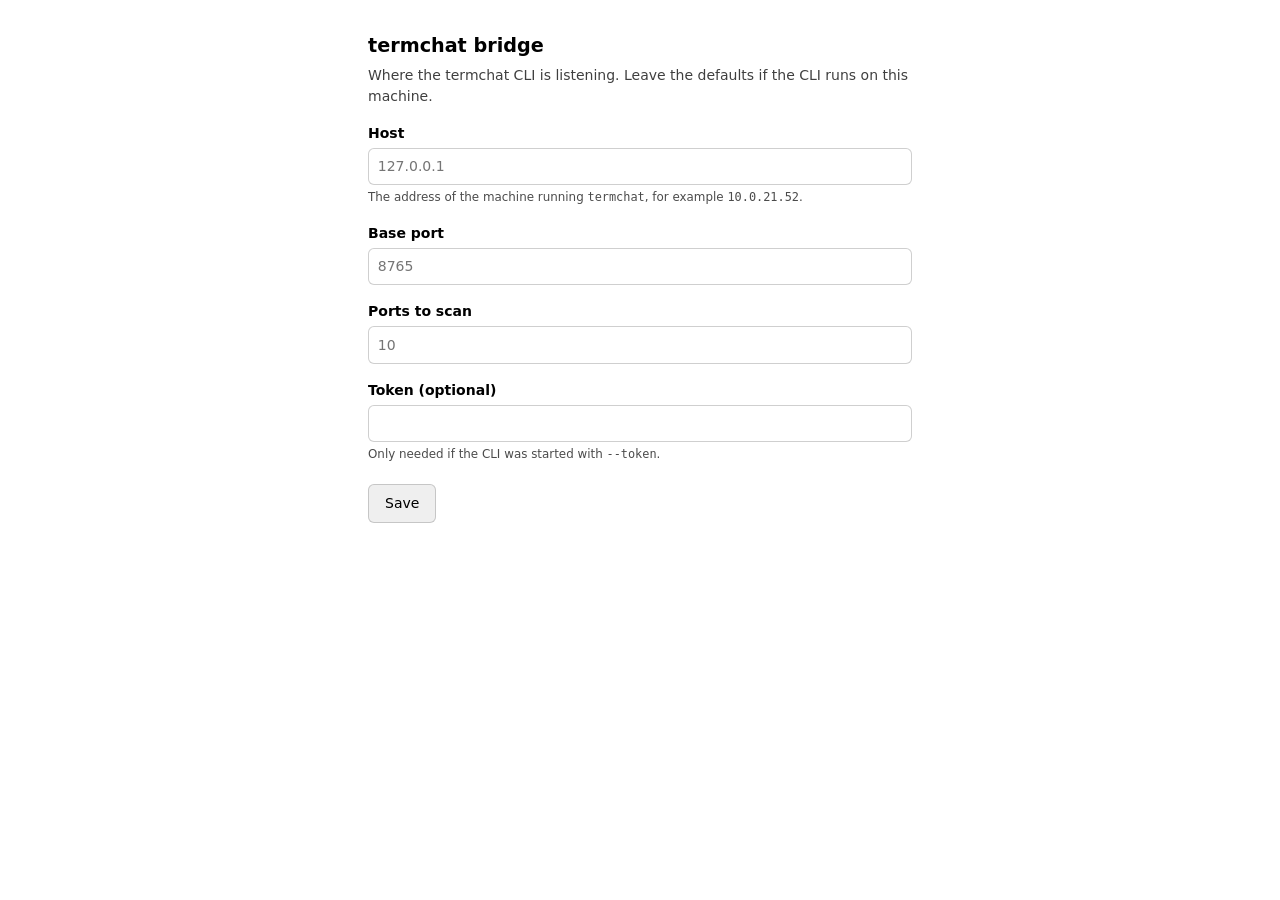
==== extension/options.html @ 423c1925 "Initial version" ====
<!doctype html>
<html lang="en">
<head>
  <meta charset="utf-8">
  <title>termchat bridge</title>
  <style>
    :root { color-scheme: light dark; }
    body {
      font: 14px/1.5 system-ui, sans-serif;
      max-width: 34rem;
      margin: 2rem auto;
      padding: 0 1rem;
    }
    h1 { font-size: 1.2rem; margin-bottom: .25rem; }
    p.lead { margin-top: 0; opacity: .75; }
    label { display: block; margin: 1rem 0 .25rem; font-weight: 600; }
    input {
      width: 100%;
      box-sizing: border-box;
      padding: .45rem .55rem;
      font: inherit;
      border: 1px solid #8886;
      border-radius: 6px;
      background: Canvas;
      color: CanvasText;
    }
    .hint { margin: .25rem 0 0; font-size: .85em; opacity: .7; }
    button {
      margin-top: 1.25rem;
      padding: .5rem 1rem;
      font: inherit;
      border-radius: 6px;
      border: 1px solid #8886;
      cursor: pointer;
    }
    #status { margin-top: 1rem; }
    #status.ok { color: #2a7a2a; }
    #status.error { color: #b03030; }
  </style>
</head>
<body>
  <h1>termchat bridge</h1>
  <p class="lead">Where the termchat CLI is listening. Leave the defaults if the
    CLI runs on this machine.</p>

  <label for="host">Host</label>
  <input id="host" placeholder="127.0.0.1" spellcheck="false">
  <p class="hint">The address of the machine running <code>termchat</code>, for
    example <code>10.0.21.52</code>.</p>

  <label for="basePort">Base port</label>
  <input id="basePort" type="number" min="1" max="65535" placeholder="8765">

  <label for="span">Ports to scan</label>
  <input id="span" type="number" min="1" max="50" placeholder="10">

  <label for="token">Token (optional)</label>
  <input id="token" type="password" autocomplete="off" spellcheck="false">
  <p class="hint">Only needed if the CLI was started with <code>--token</code>.</p>

  <button id="save">Save</button>
  <p id="status" role="status"></p>

  <script src="options.js"></script>
</body>
</html>
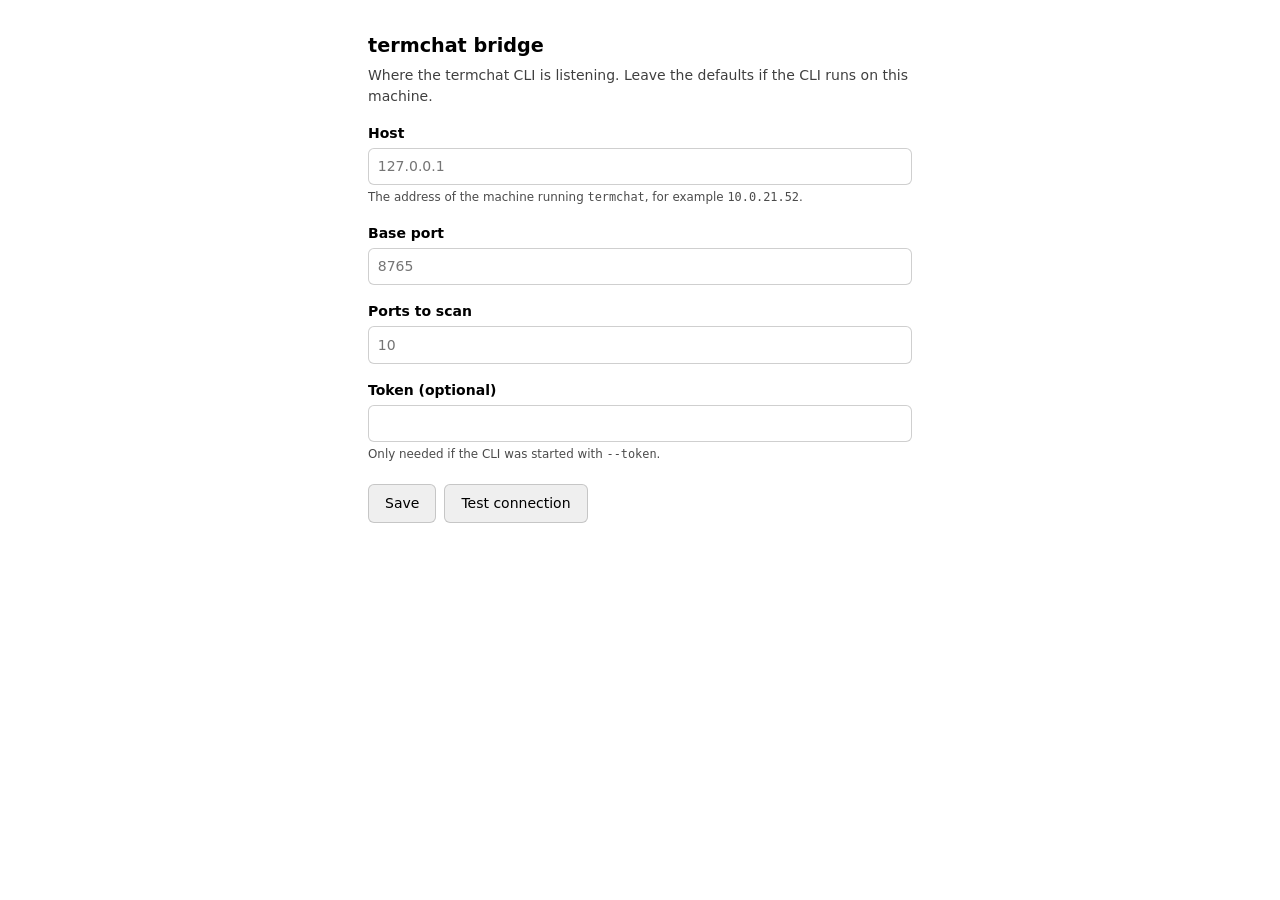
==== commit f850205e: "Serve option" ====
--- a/extension/options.html
+++ b/extension/options.html
@@ -33,6 +33,7 @@
       border: 1px solid #8886;
       cursor: pointer;
     }
+    .actions { display: flex; gap: .5rem; align-items: center; }
     #status { margin-top: 1rem; }
     #status.ok { color: #2a7a2a; }
     #status.error { color: #b03030; }
@@ -58,7 +59,10 @@
   <input id="token" type="password" autocomplete="off" spellcheck="false">
   <p class="hint">Only needed if the CLI was started with <code>--token</code>.</p>
 
-  <button id="save">Save</button>
+  <div class="actions">
+    <button id="save">Save</button>
+    <button id="test" type="button">Test connection</button>
+  </div>
   <p id="status" role="status"></p>
 
   <script src="options.js"></script>
